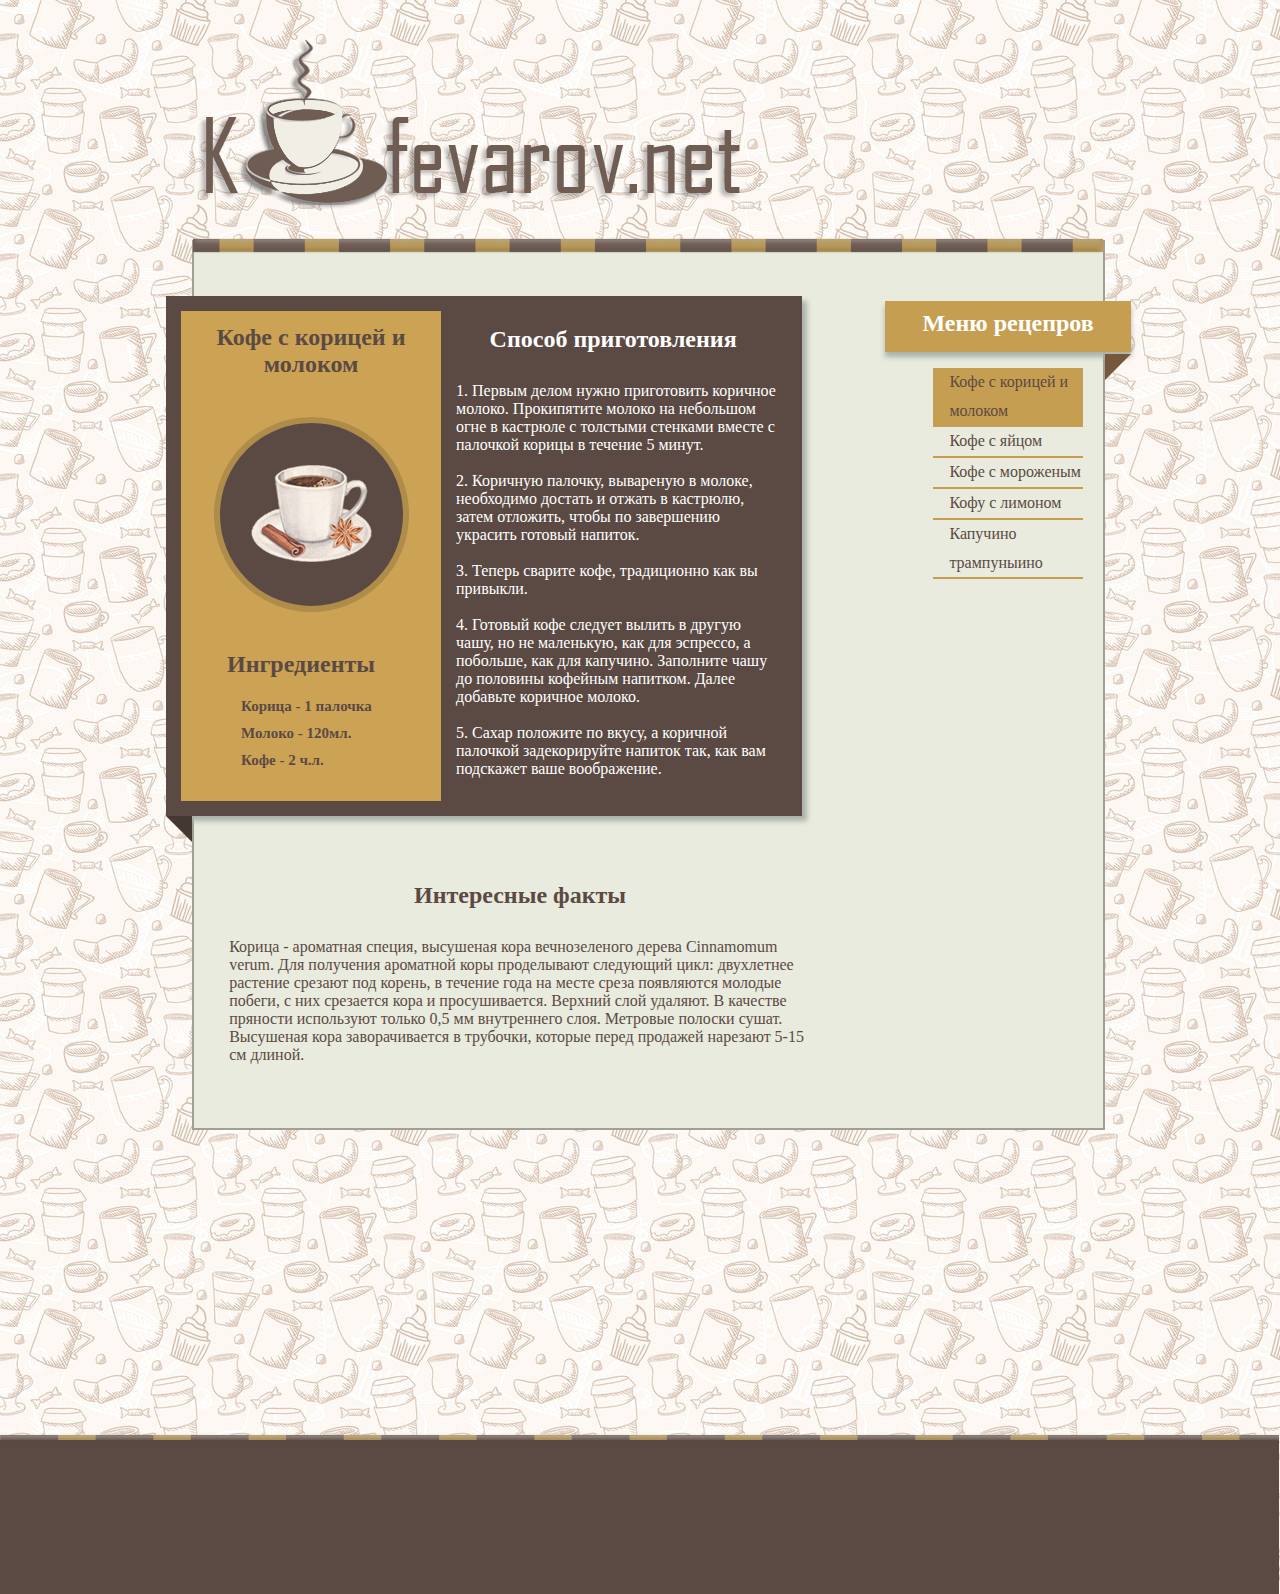
==== index.html @ c39db8e9 "push" ====
<!DOCTYPE html>
<html>
<head>
    <meta charset="UTF-8">
    <title>kfevarov.net</title>
    <link rel="stylesheet" href="style.css">
</head>
<body>
    
    <div id=conteiner>
        
         <logo> <img src="iamage/%D0%A1%D0%BB%D0%BE%D0%B9%2064.png" alt="Logo"> </logo>
        
        <div id="content">
            
            <img src="iamage/70.png" alt="line" class="border">
            
            <div id="recept">
                
                <div class="ingredients">
                               <div class="name">Кофе с корицей и молоком</div>
                               <div class="pichaconteiner">
                                   <img src="iamage/15.png" alt="" class="picha">
                               </div>
                               <div class="list">
                                   <div id="list">Ингредиенты</div>
                                        <ul>
                                             <li>Корица - 1 палочка</li>
                                             <li>Молоко - 120мл.</li>
                                             <li>Кофе - 2 ч.л.</li>
                                       </ul>
                               </div>
                </div>
                
                <div class="making">

                               <h2 class="P">Способ приготовления</h2>

                               <br>1. Первым делом нужно приготовить коричное молоко. Прокипятите молоко на небольшом огне в кастрюле с толстыми стенками вместе с палочкой корицы в течение 5 минут. <br><br>
                               2. Коричную палочку, вывареную в молоке, необходимо достать и отжать в кастрюлю, затем отложить, чтобы по завершению украсить готовый напиток. <br><br>
                               3. Теперь сварите кофе, традиционно как вы привыкли. <br><br>
                               4. Готовый кофе следует вылить в другую чашу, но не маленькую, как для эспрeссо, а побольше, как для капучино. Заполните чашу до половины кофейным напитком. Далее добавьте коричное молоко. <br><br>
                               5. Сахар положите по вкусу, а коричной палочкой задекорируйте напиток так, как вам подскажет ваше воображение.

                </div>
                
                <div class="treygoliynik"></div>
                
            </div>
            <div id="menu">
                <div class="bordermenuup">
                    <div class="P">
                       Меню рецепров
                    </div>
                    
                    <div class="treugolnikMenu"></div>
                    
                </div>
                <div class="menu">
                    <ul>
                        <li id="this" class="recepts">Кофе с корицей и молоком</li>
                        <li class="recepts"><a href="Coffee%20with%20egg.html">Кофе с яйцом</a></li>
                        <li class="recepts">Кофе с мороженым</li>
                        <li class="recepts">Кофу с лимоном</li>
                        <li class="recepts">Капучино трампуныино</li>
                    </ul>
                </div>
            </div>
            
            <div class="fact">

                            <div class="P">Интересные факты</div>

                            <br>Корица - ароматная специя, высушеная кора вечнозеленого дерева Cinnamomum verum. Для получения ароматной коры проделывают следующий цикл: двухлетнее растение срезают под корень, в течение года на месте среза появляются молодые побеги, с них срезается кора и просушивается. Верхний слой удаляют. В качестве пряности используют только 0,5 мм внутреннего слоя. Метровые полоски сушат. Высушеная кора заворачивается в трубочки, которые перед продажей нарезают 5-15 см длиной. <br>

                            </div>
            
        </div>
        
    </div>
    
    <fotter>
        <img src="iamage/72.png" alt="" class="borderbottom">
    </fotter>
    
</body>
</html>
---- style.css ----
html {
    background-image:url(iamage/41943926_vector_seamless_sketchy.jpg);
}

logo {
  display: block;
  margin-left: 15%;
  margin-top: 40px;
  width: 542px;
  height: 170px;
  z-index: 35;
}



.border{
    position: relative;
    top:-5px;
    left: -3px;
    width: 100.5%;
}

#content {
  margin: 0px;
  padding: 0px; 
  background-color:#e8ebdd ;
  position: absolute;
  left: 15%;
  top: 240px;
  width: 71%;
  
  
  border: solid 2px #a29f96;
  border-top: 0px
}

#recept {
  position: relative;
  float: left;
  background-color: #5b4a43;
  left: -28px;
  top: 32px;
  width: 70%;
  height: auto;
  box-shadow: 5px  5px 5px  #abb2aa ;
}

.ingredients {
    float: left;
    margin: 15px;
    width: 260px;
    padding: 2% 0px;
    background-color: #cca355;    
}

.name {
    margin: auto  ;
    width: 240px;
    font-size: 24px;
    font-weight: bold;
    color: #5b4a43;
    text-align: center;
}

.pichaconteiner {
    margin: 15% auto;
    width: 183px;
    height: 183px;
    background-color: #5b4a43;
    border: solid 6px #af8c4a;
    border-radius: 183px;
}

.picha {
    display: block;
    margin: 23% auto;    
}

#list {
   margin:  ;
    color: #5b4a43;
    width: 240px;
    font-size: 24px;
    font-weight: bold;
    text-align: center;
}

.list {
    font-size: 15px;
    color: #5b4a43;
    font-weight: bold;
}

.list ul{
    margin-left: 4em;
}


ul {
    list-style-type: none;
    line-height: 180%;
    padding: 0em
}

.P {
    padding-top: 0.4em;
    text-align: center;
    font-size: 24px;
    font-weight: bold;
    margin: 2%;
}

.making {
    margin: 20px;
    color: white;
    }

#menu {
    position: relative;
    right: -28px;
    top: 32px;
    float: right;
    width:27%;
}

.bordermenuup{    
    height: 51px;
    background-color: #c69e51;
    box-shadow: 0px  5px 5px  #abb2aa ;
    color: white;
}

.treugolnikMenu{
    width: 0px;
    height: 0px;
    border: 13px solid transparent;
    border-top: 13px solid #75583a;
    border-left: 13px solid #75583a;
    position: absolute;
    top: 3.6em;
    right: 0px;
    z-index: 10;
    
}

.menu {
    color: #5b4a43;
    margin: 1em 3em ;
}

.recepts {
    border-bottom: solid 2px #c69e51;
    padding-left: 1em;
}

.treygoliynik{
    width: 0px;
    height: 0px;
    border: 13px solid transparent;
    border-top: 13px solid #453833;
    border-right: 13px solid #453833;
    position: absolute;
    bottom:-26px;
    z-index: 10;
}

.fact {
    width:64%;
    margin:38em 2em 4em 2.2em;
    color: #5b4a43;
}

fotter {
    position: absolute;
    background-color: #5b4a43;
    width: 100.28%;
    height: 154px;
    top: 1440px;
    left: -5px;
    
    
}

.borderbottom {
  
  position: absolute;
  left: 0px;
  top: -8px;
  width: 100%;
  height: 13px;
  z-index: 5;
}

#this {
    background-color: #c69e51;
}
a {
    text-decoration: none;
    color: #5b4a43;
    display: block;
    
}

a:hover {
    
    text-decoration:underline;
}

@media only screen and (max-device-width:480px){
    
    logo img {
        width: 60%;
        height: 60%;
       
    }
    
    #content {
        top: 9%;
    }
    
    .ingredients {
        float: none;
        width: 70%;
        height: 70%;
        margin: auto;
    }
    
    #menu {
        width: 30%;
    }
    
    .menu {
        margin: 1px 25px 1px 5px;
            
    }
    
    fotter {
       top:2000px;
    }
}
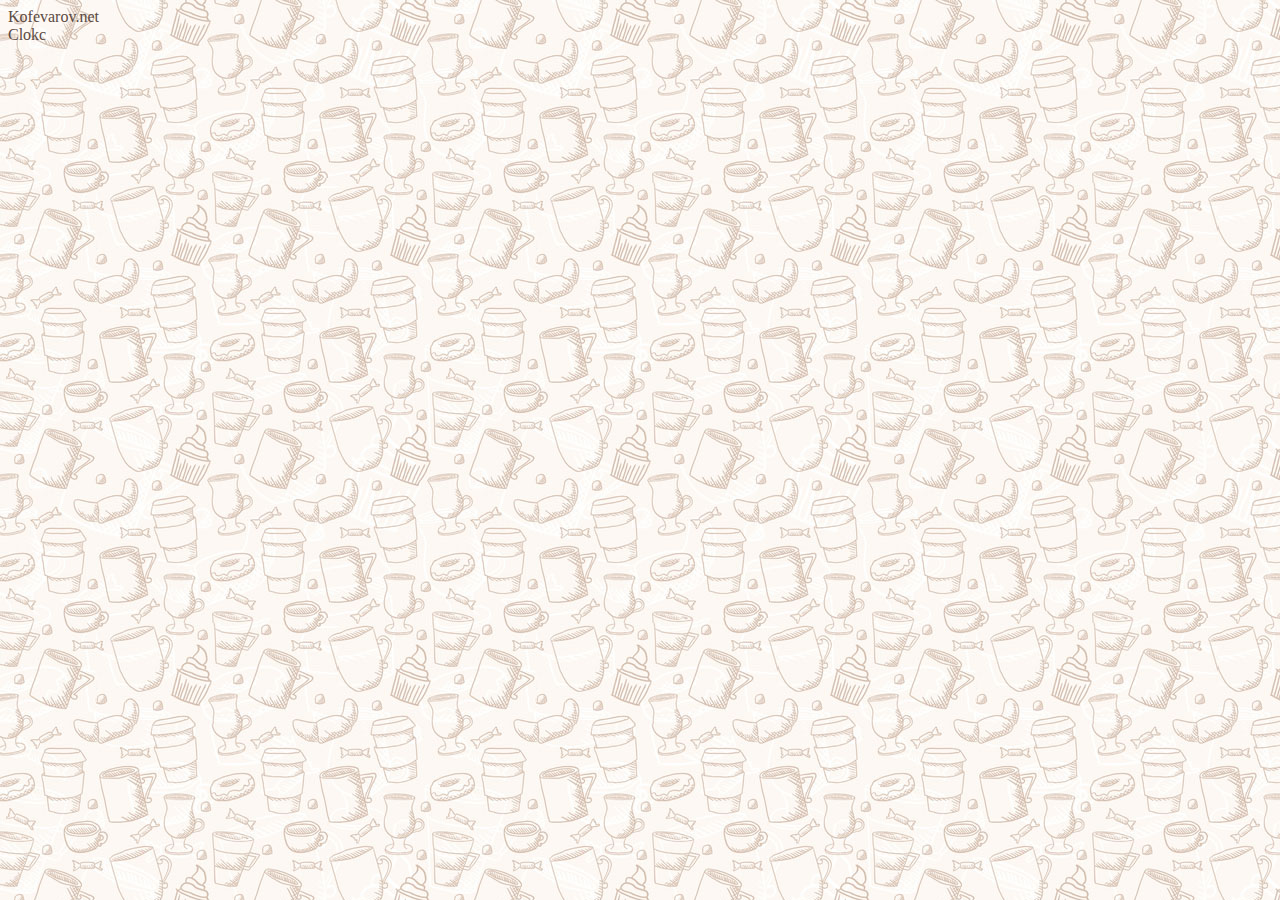
==== commit b670b05d: "push" ====
--- a/index.html
+++ b/index.html
@@ -2,86 +2,11 @@
 <html>
 <head>
     <meta charset="UTF-8">
-    <title>kfevarov.net</title>
+    <title>Kras</title>
     <link rel="stylesheet" href="style.css">
 </head>
 <body>
-    
-    <div id=conteiner>
-        
-         <logo> <img src="iamage/%D0%A1%D0%BB%D0%BE%D0%B9%2064.png" alt="Logo"> </logo>
-        
-        <div id="content">
-            
-            <img src="iamage/70.png" alt="line" class="border">
-            
-            <div id="recept">
-                
-                <div class="ingredients">
-                               <div class="name">Кофе с корицей и молоком</div>
-                               <div class="pichaconteiner">
-                                   <img src="iamage/15.png" alt="" class="picha">
-                               </div>
-                               <div class="list">
-                                   <div id="list">Ингредиенты</div>
-                                        <ul>
-                                             <li>Корица - 1 палочка</li>
-                                             <li>Молоко - 120мл.</li>
-                                             <li>Кофе - 2 ч.л.</li>
-                                       </ul>
-                               </div>
-                </div>
-                
-                <div class="making">
-
-                               <h2 class="P">Способ приготовления</h2>
-
-                               <br>1. Первым делом нужно приготовить коричное молоко. Прокипятите молоко на небольшом огне в кастрюле с толстыми стенками вместе с палочкой корицы в течение 5 минут. <br><br>
-                               2. Коричную палочку, вывареную в молоке, необходимо достать и отжать в кастрюлю, затем отложить, чтобы по завершению украсить готовый напиток. <br><br>
-                               3. Теперь сварите кофе, традиционно как вы привыкли. <br><br>
-                               4. Готовый кофе следует вылить в другую чашу, но не маленькую, как для эспрeссо, а побольше, как для капучино. Заполните чашу до половины кофейным напитком. Далее добавьте коричное молоко. <br><br>
-                               5. Сахар положите по вкусу, а коричной палочкой задекорируйте напиток так, как вам подскажет ваше воображение.
-
-                </div>
-                
-                <div class="treygoliynik"></div>
-                
-            </div>
-            <div id="menu">
-                <div class="bordermenuup">
-                    <div class="P">
-                       Меню рецепров
-                    </div>
-                    
-                    <div class="treugolnikMenu"></div>
-                    
-                </div>
-                <div class="menu">
-                    <ul>
-                        <li id="this" class="recepts">Кофе с корицей и молоком</li>
-                        <li class="recepts"><a href="Coffee%20with%20egg.html">Кофе с яйцом</a></li>
-                        <li class="recepts">Кофе с мороженым</li>
-                        <li class="recepts">Кофу с лимоном</li>
-                        <li class="recepts">Капучино трампуныино</li>
-                    </ul>
-                </div>
-            </div>
-            
-            <div class="fact">
-
-                            <div class="P">Интересные факты</div>
-
-                            <br>Корица - ароматная специя, высушеная кора вечнозеленого дерева Cinnamomum verum. Для получения ароматной коры проделывают следующий цикл: двухлетнее растение срезают под корень, в течение года на месте среза появляются молодые побеги, с них срезается кора и просушивается. Верхний слой удаляют. В качестве пряности используют только 0,5 мм внутреннего слоя. Метровые полоски сушат. Высушеная кора заворачивается в трубочки, которые перед продажей нарезают 5-15 см длиной. <br>
-
-                            </div>
-            
-        </div>
-        
-    </div>
-    
-    <fotter>
-        <img src="iamage/72.png" alt="" class="borderbottom">
-    </fotter>
-    
+    <a href="Kofevarov.net/index.html">Kofevarov.net</a>
+    <a href="Clokc/clokc.html">Clokc</a>
 </body>
 </html>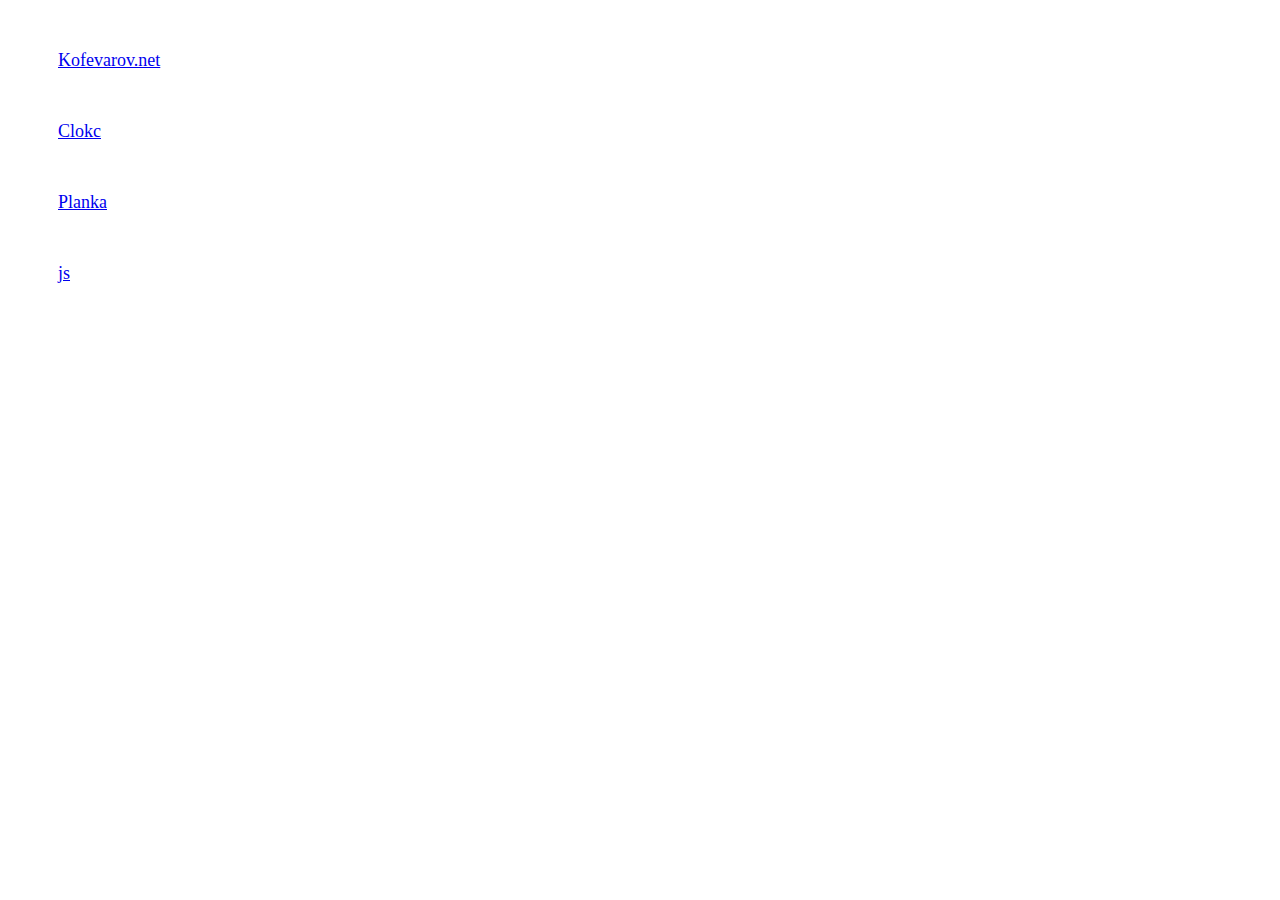
==== commit 88062372: "push" ====
--- a/index.html
+++ b/index.html
@@ -8,5 +8,7 @@
 <body>
     <a href="Kofevarov.net/index.html">Kofevarov.net</a>
     <a href="Clokc/clokc.html">Clokc</a>
+    <a href="Planka/index.html">Planka</a>
+    <a href="in/index.html">js</a>
 </body>
 </html>--- a/style.css
+++ b/style.css
@@ -1,240 +1,5 @@
-html {
-    background-image:url(iamage/41943926_vector_seamless_sketchy.jpg);
-}
-
-logo {
-  display: block;
-  margin-left: 15%;
-  margin-top: 40px;
-  width: 542px;
-  height: 170px;
-  z-index: 35;
-}
-
-
-
-.border{
-    position: relative;
-    top:-5px;
-    left: -3px;
-    width: 100.5%;
-}
-
-#content {
-  margin: 0px;
-  padding: 0px; 
-  background-color:#e8ebdd ;
-  position: absolute;
-  left: 15%;
-  top: 240px;
-  width: 71%;
-  
-  
-  border: solid 2px #a29f96;
-  border-top: 0px
-}
-
-#recept {
-  position: relative;
-  float: left;
-  background-color: #5b4a43;
-  left: -28px;
-  top: 32px;
-  width: 70%;
-  height: auto;
-  box-shadow: 5px  5px 5px  #abb2aa ;
-}
-
-.ingredients {
-    float: left;
-    margin: 15px;
-    width: 260px;
-    padding: 2% 0px;
-    background-color: #cca355;    
-}
-
-.name {
-    margin: auto  ;
-    width: 240px;
-    font-size: 24px;
-    font-weight: bold;
-    color: #5b4a43;
-    text-align: center;
-}
-
-.pichaconteiner {
-    margin: 15% auto;
-    width: 183px;
-    height: 183px;
-    background-color: #5b4a43;
-    border: solid 6px #af8c4a;
-    border-radius: 183px;
-}
-
-.picha {
-    display: block;
-    margin: 23% auto;    
-}
-
-#list {
-   margin:  ;
-    color: #5b4a43;
-    width: 240px;
-    font-size: 24px;
-    font-weight: bold;
-    text-align: center;
-}
-
-.list {
-    font-size: 15px;
-    color: #5b4a43;
-    font-weight: bold;
-}
-
-.list ul{
-    margin-left: 4em;
-}
-
-
-ul {
-    list-style-type: none;
-    line-height: 180%;
-    padding: 0em
-}
-
-.P {
-    padding-top: 0.4em;
-    text-align: center;
-    font-size: 24px;
-    font-weight: bold;
-    margin: 2%;
-}
-
-.making {
-    margin: 20px;
-    color: white;
-    }
-
-#menu {
-    position: relative;
-    right: -28px;
-    top: 32px;
-    float: right;
-    width:27%;
-}
-
-.bordermenuup{    
-    height: 51px;
-    background-color: #c69e51;
-    box-shadow: 0px  5px 5px  #abb2aa ;
-    color: white;
-}
-
-.treugolnikMenu{
-    width: 0px;
-    height: 0px;
-    border: 13px solid transparent;
-    border-top: 13px solid #75583a;
-    border-left: 13px solid #75583a;
-    position: absolute;
-    top: 3.6em;
-    right: 0px;
-    z-index: 10;
-    
-}
-
-.menu {
-    color: #5b4a43;
-    margin: 1em 3em ;
-}
-
-.recepts {
-    border-bottom: solid 2px #c69e51;
-    padding-left: 1em;
-}
-
-.treygoliynik{
-    width: 0px;
-    height: 0px;
-    border: 13px solid transparent;
-    border-top: 13px solid #453833;
-    border-right: 13px solid #453833;
-    position: absolute;
-    bottom:-26px;
-    z-index: 10;
-}
-
-.fact {
-    width:64%;
-    margin:38em 2em 4em 2.2em;
-    color: #5b4a43;
-}
-
-fotter {
-    position: absolute;
-    background-color: #5b4a43;
-    width: 100.28%;
-    height: 154px;
-    top: 1440px;
-    left: -5px;
-    
-    
-}
-
-.borderbottom {
-  
-  position: absolute;
-  left: 0px;
-  top: -8px;
-  width: 100%;
-  height: 13px;
-  z-index: 5;
-}
-
-#this {
-    background-color: #c69e51;
-}
-a {
-    text-decoration: none;
-    color: #5b4a43;
-    display: block;
-    
-}
-
-a:hover {
-    
-    text-decoration:underline;
-}
-
-@media only screen and (max-device-width:480px){
-    
-    logo img {
-        width: 60%;
-        height: 60%;
-       
-    }
-    
-    #content {
-        top: 9%;
-    }
-    
-    .ingredients {
-        float: none;
-        width: 70%;
-        height: 70%;
-        margin: auto;
-    }
-    
-    #menu {
-        width: 30%;
-    }
-    
-    .menu {
-        margin: 1px 25px 1px 5px;
-            
-    }
-    
-    fotter {
-       top:2000px;
-    }
+a{
+    display:block;
+    margin: 50px;
+    font-size: 18px;
 }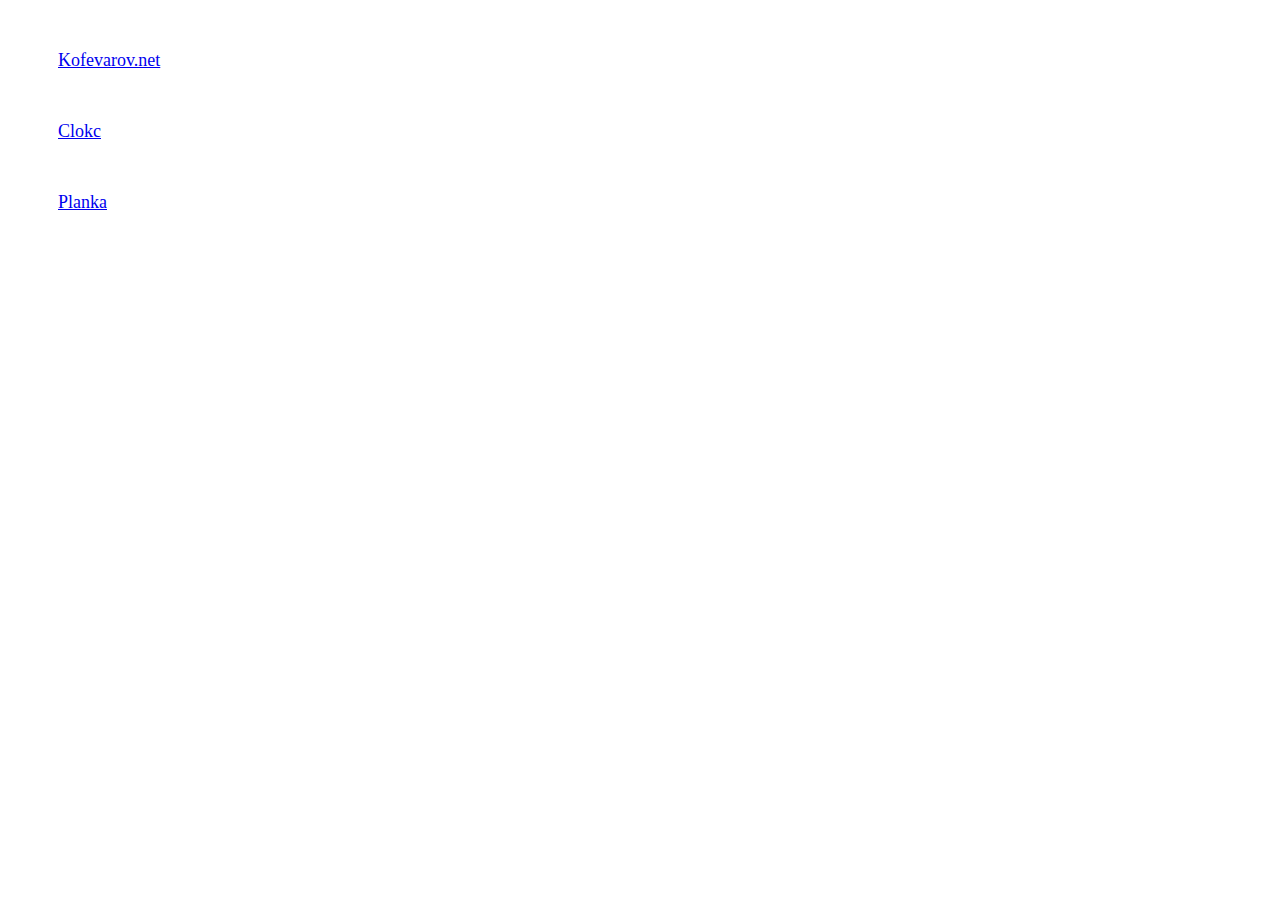
==== commit aeb36d4e: "push" ====
--- a/index.html
+++ b/index.html
@@ -1,14 +1,13 @@
-<!DOCTYPE html>
-<html>
-<head>
-    <meta charset="UTF-8">
-    <title>Kras</title>
-    <link rel="stylesheet" href="style.css">
-</head>
-<body>
-    <a href="Kofevarov.net/index.html">Kofevarov.net</a>
-    <a href="Clokc/clokc.html">Clokc</a>
-    <a href="Planka/index.html">Planka</a>
-    <a href="in/index.html">js</a>
-</body>
+<!DOCTYPE html>
+<html>
+<head>
+    <meta charset="UTF-8">
+    <title>Kras</title>
+    <link rel="stylesheet" href="style.css">
+</head>
+<body>
+    <a href="Kofevarov.net/index.html">Kofevarov.net</a>
+    <a href="Clokc/clokc.html">Clokc</a>
+    <a href="Planka/index.html">Planka</a>
+</body>
 </html>